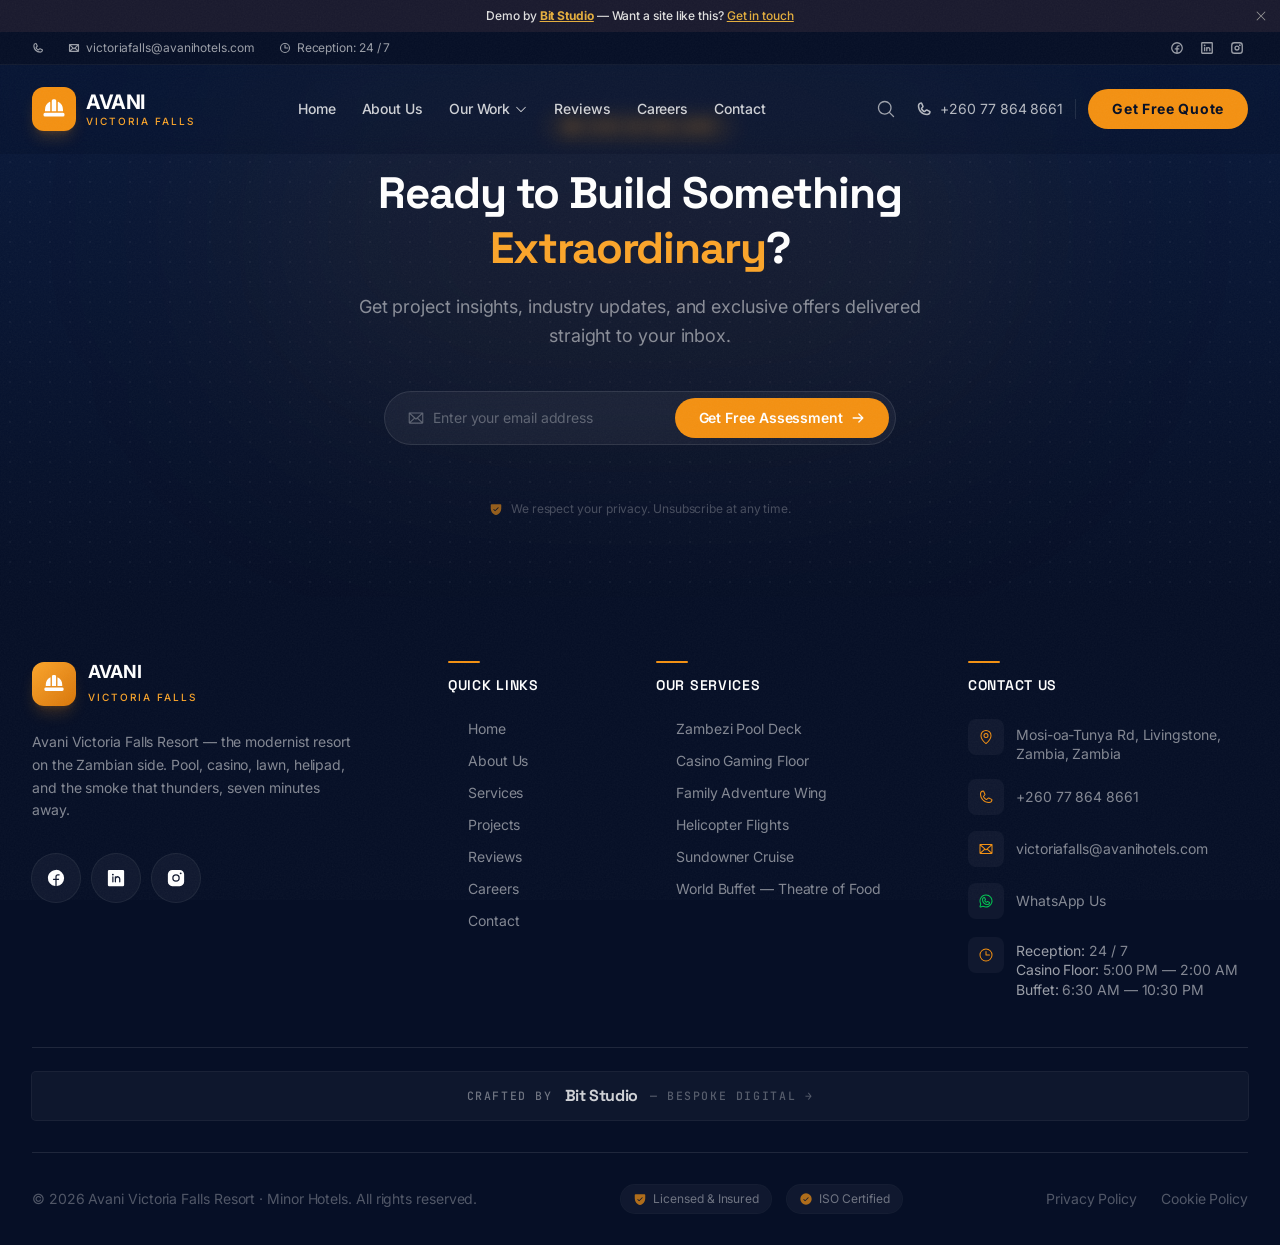
==== index.html @ 2838ec04 "Deploy" ====
<!DOCTYPE html>
<html lang="en">
  <head>
    <meta charset="UTF-8" />
    <link rel="icon" type="image/svg+xml" href="/favicon.svg" />
    <meta name="viewport" content="width=device-width, initial-scale=1.0" />
    <meta name="description" content="Avani Victoria Falls Resort — the modernist resort on the Zambezi. Pool deck with falls mist, casino floor, Zambezi helicopter flights, sundowner cruise and a zebra lawn. Mosi-oa-Tunya Rd, Livingstone, Zambia." />
    <meta name="keywords" content="Avani Victoria Falls Resort, Livingstone hotel, Zambia resort, Victoria Falls hotel, casino Livingstone, Zambezi helicopter, sundowner cruise, Mosi-oa-Tunya, Royal Livingstone grounds" />
    <meta property="og:title" content="Avani Victoria Falls Resort — Livingstone, Zambia" />
    <meta property="og:description" content="Pool or casino? Yes. A modernist resort on the Zambian side of Victoria Falls — cobalt cool, sand warm, zebras on the lawn." />
    <meta property="og:image" content="https://images.unsplash.com/photo-1566073771259-6a8506099945?auto=format&fit=crop&w=1800&q=85" />
    <meta property="og:type" content="website" />
    <meta name="twitter:card" content="summary_large_image" />
    <title>Avani Victoria Falls Resort | Livingstone, Zambia</title>
    <link rel="preconnect" href="https://fonts.googleapis.com" />
    <link rel="preconnect" href="https://fonts.gstatic.com" crossorigin />
    <link rel="preconnect" href="https://api.fontshare.com" crossorigin />
    <link href="https://api.fontshare.com/v2/css?f[]=cabinet-grotesk@300,400,500,700,800,900&display=swap" rel="stylesheet" />
    <link href="https://fonts.googleapis.com/css2?family=Inter:wght@300;400;500;600;700;800;900&family=Space+Grotesk:wght@300;400;500;600;700&family=JetBrains+Mono:wght@300;400;500;600;700&display=swap" rel="stylesheet" />
    <script type="module" crossorigin src="/assets/index-BFg_GByy.js"></script>
    <link rel="stylesheet" crossorigin href="/assets/index-Ban6WTUX.css">
  </head>
  <body>
    <div id="root"></div>
  </body>
</html>
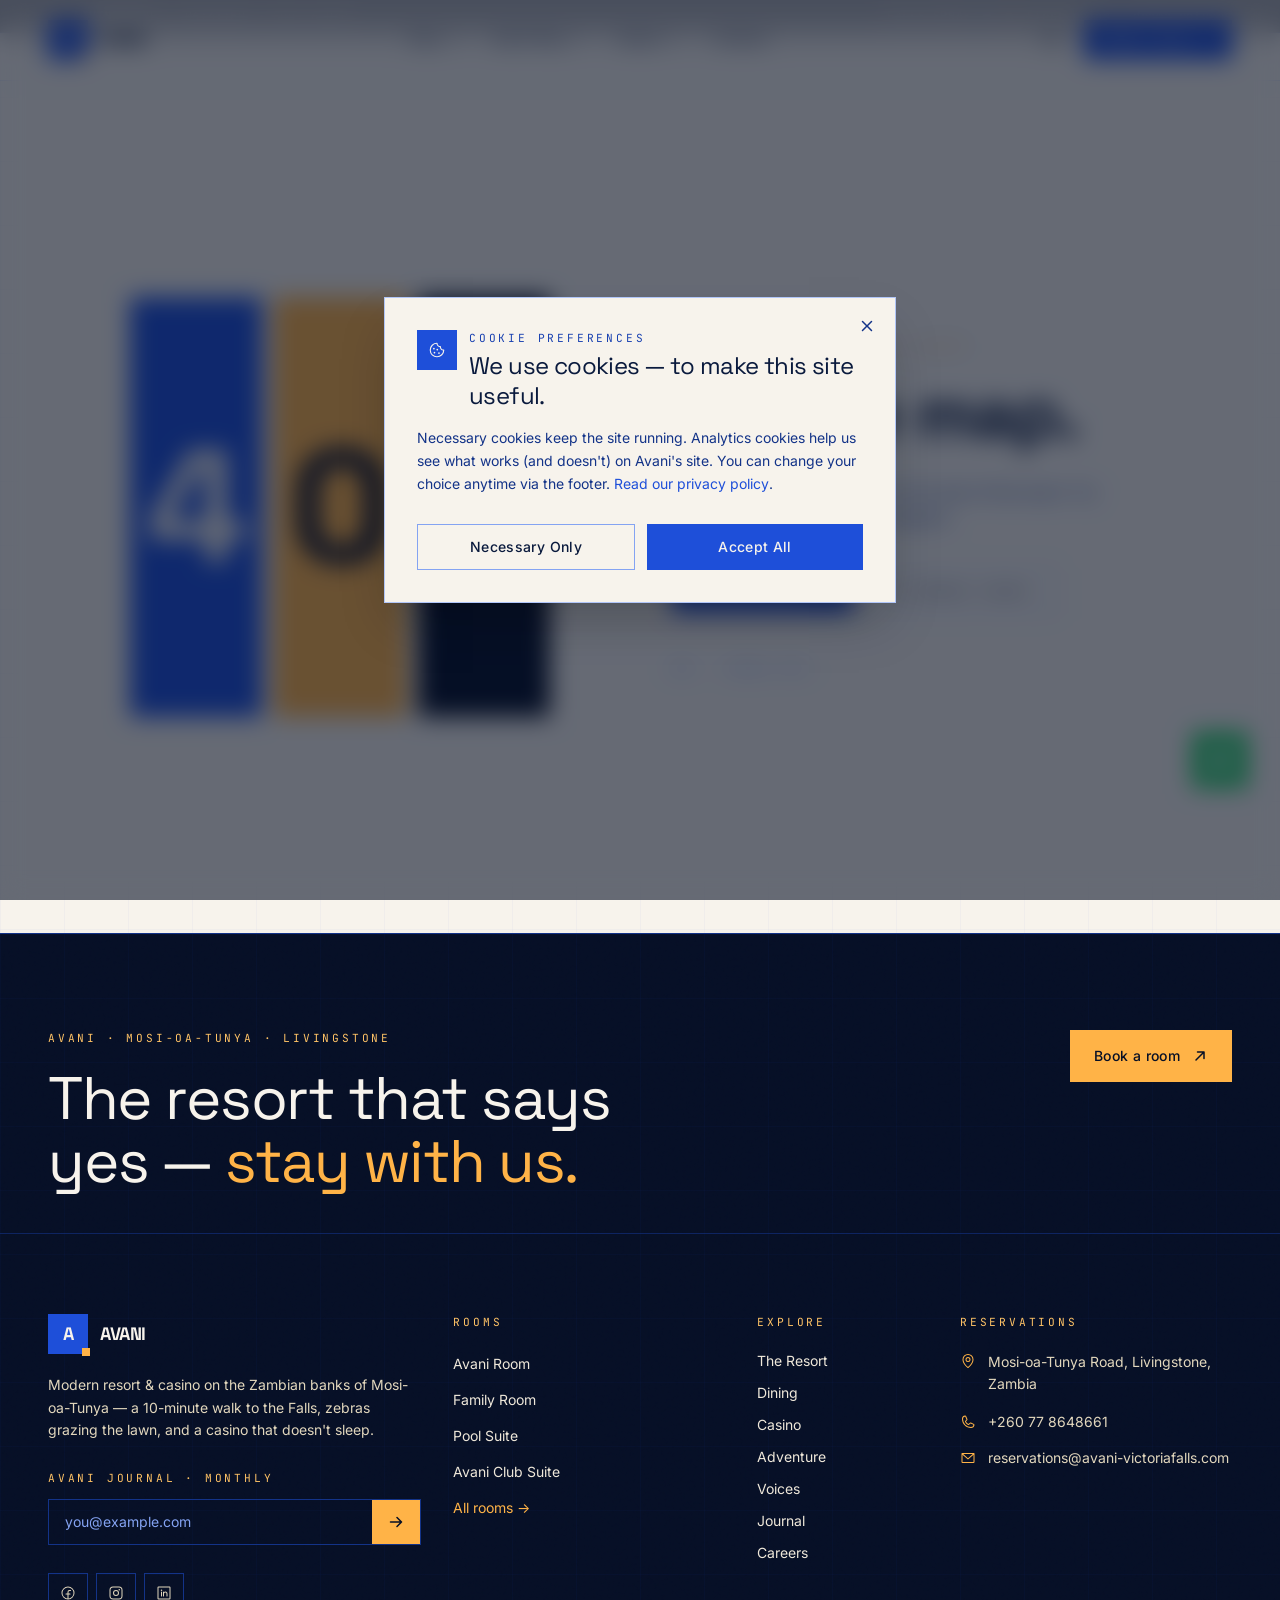
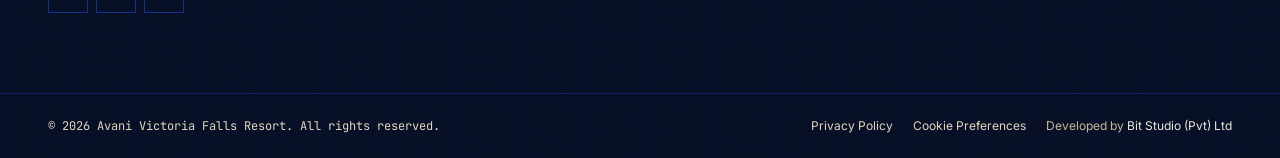
==== commit 86be592f: "Wave 3 rebuild — bespoke per-lodge React Vite" ====
--- a/index.html
+++ b/index.html
@@ -3,22 +3,54 @@
   <head>
     <meta charset="UTF-8" />
     <link rel="icon" type="image/svg+xml" href="/favicon.svg" />
-    <meta name="viewport" content="width=device-width, initial-scale=1.0" />
-    <meta name="description" content="Avani Victoria Falls Resort — the modernist resort on the Zambezi. Pool deck with falls mist, casino floor, Zambezi helicopter flights, sundowner cruise and a zebra lawn. Mosi-oa-Tunya Rd, Livingstone, Zambia." />
-    <meta name="keywords" content="Avani Victoria Falls Resort, Livingstone hotel, Zambia resort, Victoria Falls hotel, casino Livingstone, Zambezi helicopter, sundowner cruise, Mosi-oa-Tunya, Royal Livingstone grounds" />
-    <meta property="og:title" content="Avani Victoria Falls Resort — Livingstone, Zambia" />
-    <meta property="og:description" content="Pool or casino? Yes. A modernist resort on the Zambian side of Victoria Falls — cobalt cool, sand warm, zebras on the lawn." />
-    <meta property="og:image" content="https://images.unsplash.com/photo-1566073771259-6a8506099945?auto=format&fit=crop&w=1800&q=85" />
+    <meta name="viewport" content="width=device-width, initial-scale=1.0, viewport-fit=cover" />
+    <meta name="theme-color" content="#1E4FD9" />
+
+    <title>Avani Victoria Falls Resort — Mosi-oa-Tunya. Pool. Casino. Yes. | Livingstone, Zambia</title>
+    <meta name="description" content="The modern resort that answers 'pool or casino?' with 'yes.' Avani Victoria Falls Resort sits on the Zambian banks of the Zambezi — family-friendly wing, helicopter flights over the Falls, and zebras grazing the lawn. Mosi-oa-Tunya Road, Livingstone." />
+    <meta name="keywords" content="Avani Victoria Falls Resort, Livingstone hotel, Zambia resort, Mosi-oa-Tunya, Victoria Falls casino, family resort Zambezi, helicopter Victoria Falls, Royal Livingstone neighbour" />
+    <meta name="author" content="Avani Victoria Falls Resort" />
+    <meta name="robots" content="index, follow" />
+
+    <!-- Open Graph -->
     <meta property="og:type" content="website" />
+    <meta property="og:site_name" content="Avani Victoria Falls Resort" />
+    <meta property="og:title" content="Avani Victoria Falls Resort — Pool. Casino. Yes." />
+    <meta property="og:description" content="Modern resort & casino on the Zambian side of Mosi-oa-Tunya. Family wing, helicopter flights, zebras on the lawn." />
+    <meta property="og:image" content="https://images.unsplash.com/photo-1571896349842-33c89424de2d?w=1600&q=80" />
+    <meta property="og:url" content="https://demo-avani-victoria-falls-resort.onrender.com" />
+
+    <!-- Twitter -->
     <meta name="twitter:card" content="summary_large_image" />
-    <title>Avani Victoria Falls Resort | Livingstone, Zambia</title>
+    <meta name="twitter:title" content="Avani Victoria Falls Resort — Modern. Geometric. Loud." />
+    <meta name="twitter:description" content="The resort that answers 'pool or casino?' with 'yes.' Mosi-oa-Tunya Road, Livingstone." />
+    <meta name="twitter:image" content="https://images.unsplash.com/photo-1571896349842-33c89424de2d?w=1600&q=80" />
+
+    <!-- Preconnect fonts -->
     <link rel="preconnect" href="https://fonts.googleapis.com" />
     <link rel="preconnect" href="https://fonts.gstatic.com" crossorigin />
-    <link rel="preconnect" href="https://api.fontshare.com" crossorigin />
-    <link href="https://api.fontshare.com/v2/css?f[]=cabinet-grotesk@300,400,500,700,800,900&display=swap" rel="stylesheet" />
-    <link href="https://fonts.googleapis.com/css2?family=Inter:wght@300;400;500;600;700;800;900&family=Space+Grotesk:wght@300;400;500;600;700&family=JetBrains+Mono:wght@300;400;500;600;700&display=swap" rel="stylesheet" />
-    <script type="module" crossorigin src="/assets/index-BFg_GByy.js"></script>
-    <link rel="stylesheet" crossorigin href="/assets/index-Ban6WTUX.css">
+    <link href="https://fonts.googleapis.com/css2?family=Space+Grotesk:wght@300;400;500;600;700&family=Inter:wght@300;400;500;600;700&family=JetBrains+Mono:wght@400;500;600&display=swap" rel="stylesheet" />
+
+    <!-- JSON-LD Structured Data -->
+    <script type="application/ld+json">
+      {
+        "@context": "https://schema.org",
+        "@type": "Resort",
+        "name": "Avani Victoria Falls Resort",
+        "url": "https://demo-avani-victoria-falls-resort.onrender.com",
+        "description": "Modern resort & casino on the Zambian side of Victoria Falls — family-friendly wing, helicopter flights, sundowner cruises, zebras on the lawn.",
+        "address": {
+          "@type": "PostalAddress",
+          "streetAddress": "Mosi-oa-Tunya Road",
+          "addressLocality": "Livingstone",
+          "addressCountry": "ZM"
+        },
+        "telephone": "+260778648661",
+        "starRating": { "@type": "Rating", "ratingValue": "4.5" }
+      }
+    </script>
+    <script type="module" crossorigin src="/assets/index-imzOWEi3.js"></script>
+    <link rel="stylesheet" crossorigin href="/assets/index-DjltwUI4.css">
   </head>
   <body>
     <div id="root"></div>
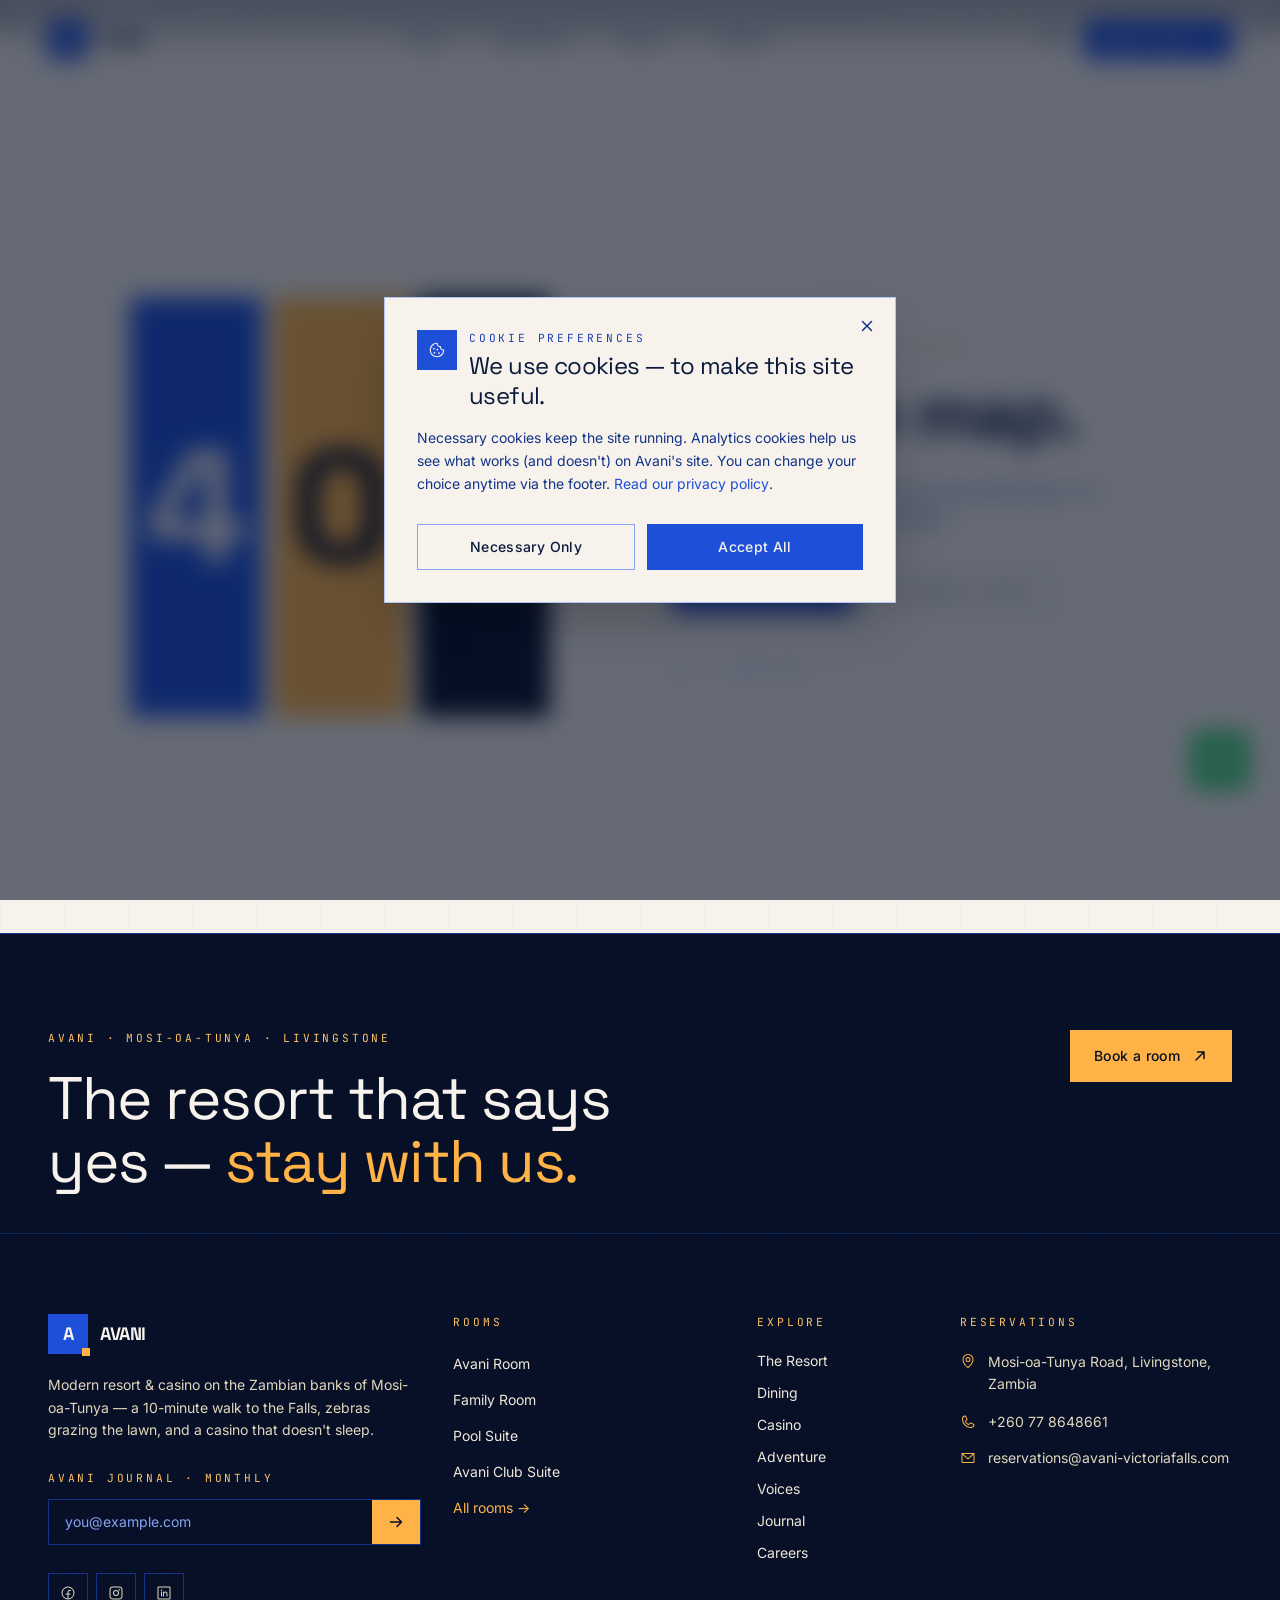
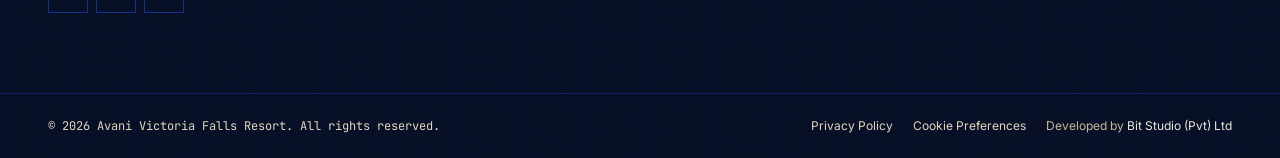
==== commit f202ac92: "Fix broken Unsplash image IDs" ====
--- a/index.html
+++ b/index.html
@@ -49,7 +49,7 @@
         "starRating": { "@type": "Rating", "ratingValue": "4.5" }
       }
     </script>
-    <script type="module" crossorigin src="/assets/index-imzOWEi3.js"></script>
+    <script type="module" crossorigin src="/assets/index-CzoMJEJO.js"></script>
     <link rel="stylesheet" crossorigin href="/assets/index-DjltwUI4.css">
   </head>
   <body>
